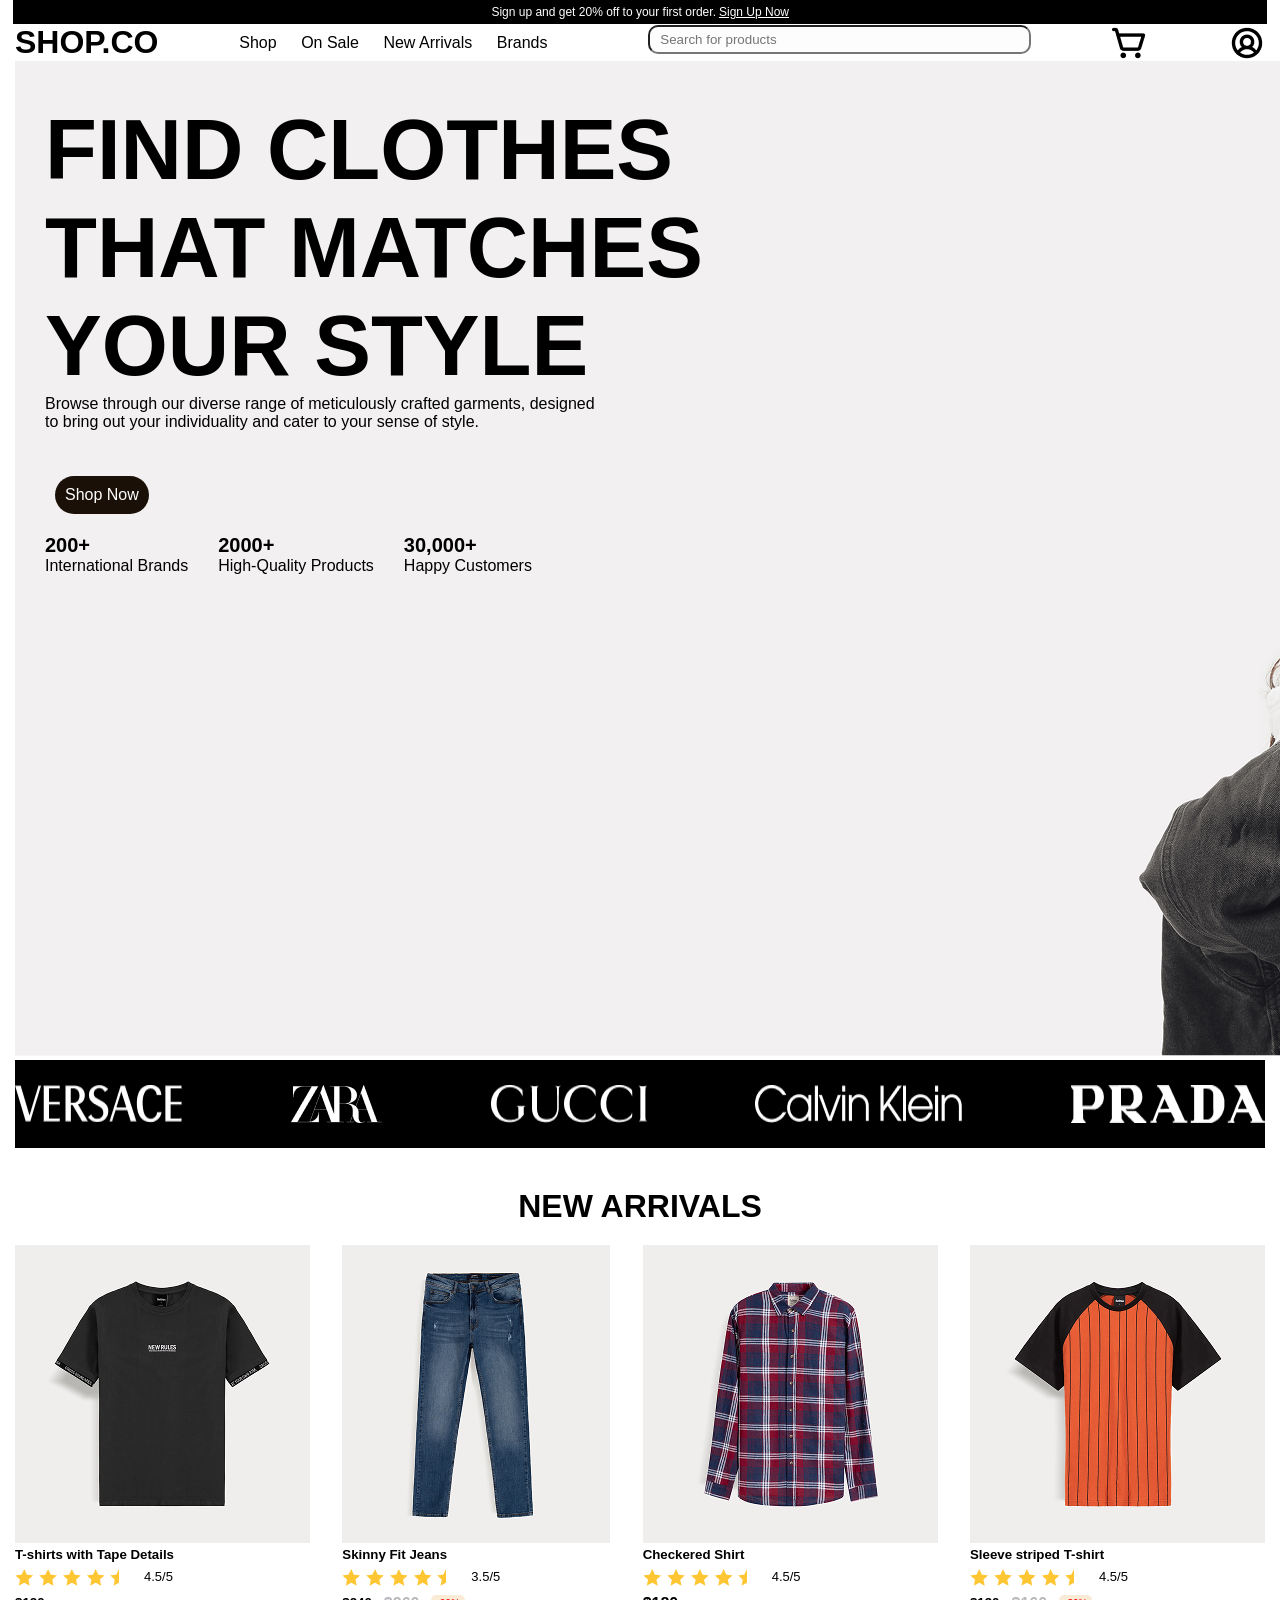
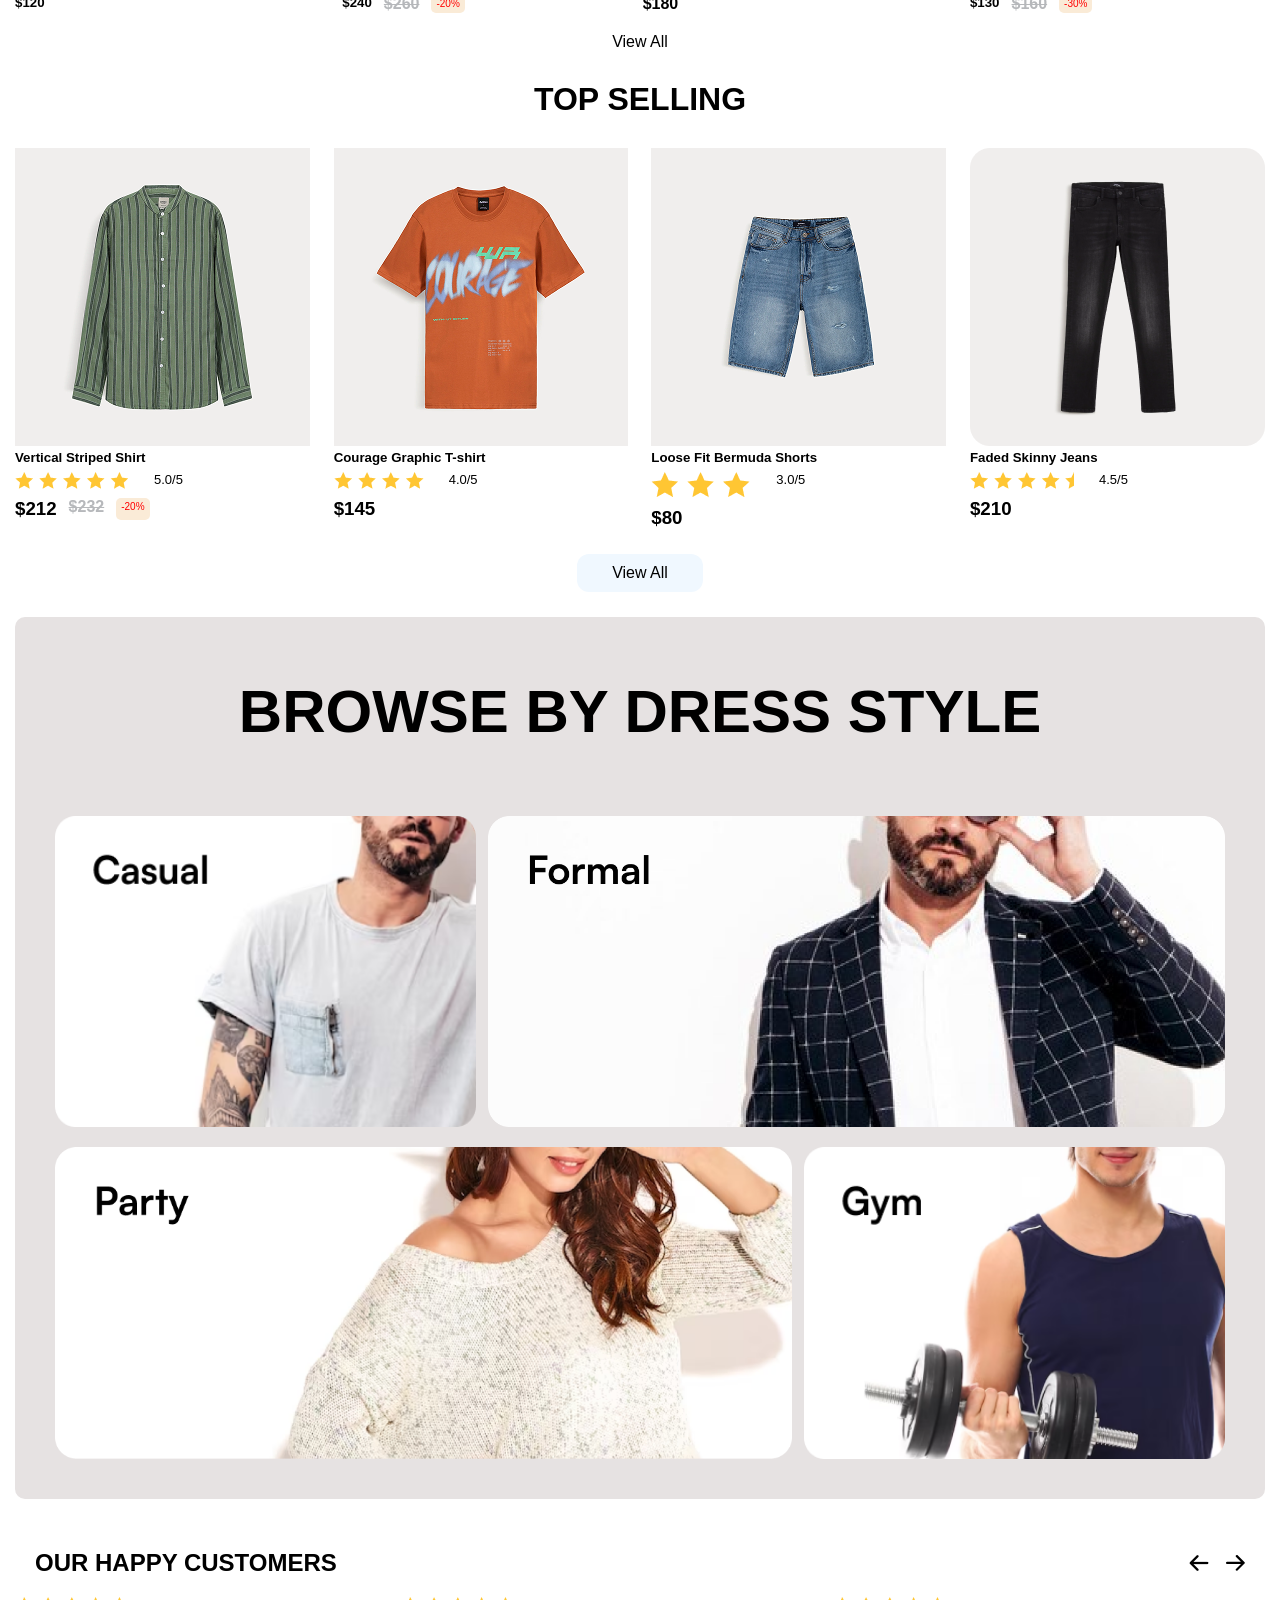
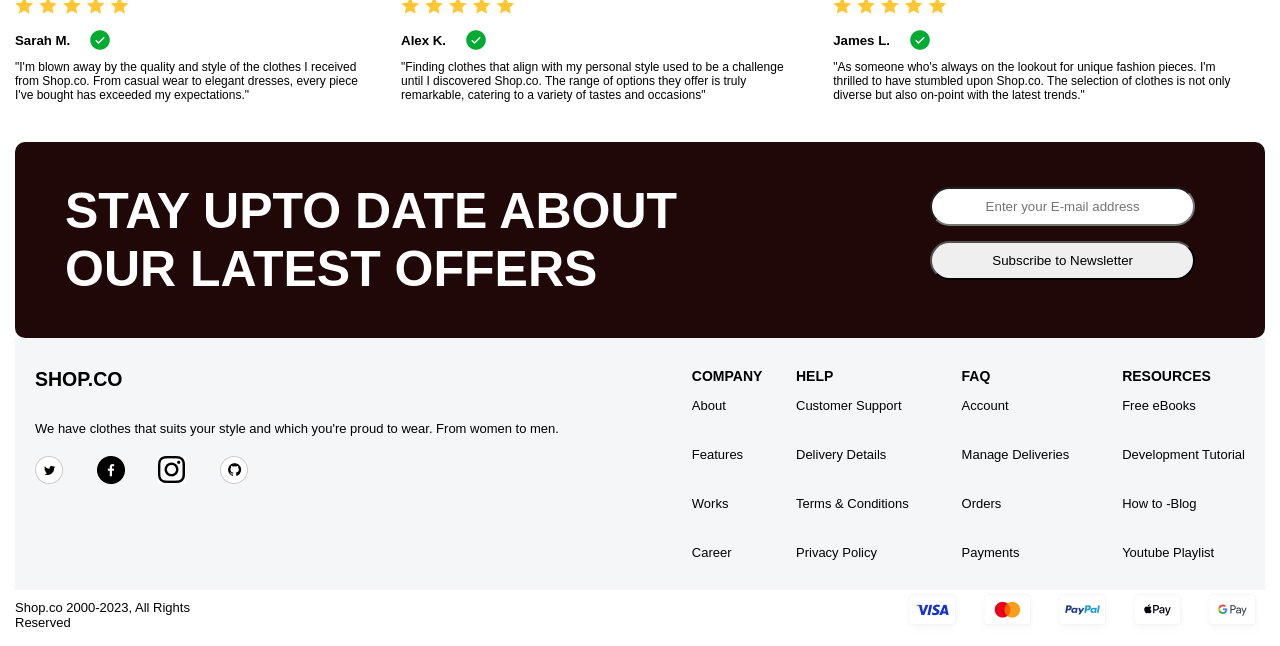
==== index.html @ 269895bd "initial commit" ====
<!doctype html>
<html>
  <head>
    <title>Shop.Co Website Landing Page</title>
    <link rel="stylesheet" href="./index.css" type="text/css" />
    <body>
      <main>
        <div class="announcement-bar">
          <p>Sign up and get 20% off to your first order.</p>
          <a href="#">Sign Up Now</a>
        </div>
        <header>
          <h1>SHOP.CO</h1>
          <nav>
            <a href="#">Shop</a>
            <a href="#">On Sale</a>
            <a href="#">New Arrivals</a>
            <a href="#">Brands</a>
          </nav>
          <div class="search">
            <input
              type="text"
              id="username"
              placeholder="Search for products"
            />
          </div>
          <img src="./Frame (2).png" alt="img" />
          <img src="./Frame (3).png" alt="img" />
        </header>
        <section class="hero-sectigiton">
          <div class="hero-textsub">
            <h1 class="style">
              FIND CLOTHES<br />THAT MATCHES<br />YOUR STYLE
            </h1>
            <p>
              Browse through our diverse range of meticulously crafted garments,
              designed<br />to bring out your individuality and cater to your
              sense of style.
            </p>
            <div class="shop-button">
              <div class="shop">Shop Now</div>
            </div>
            <div class="group-number">
              <div class="number">
                <h3>200+</h3>
                <p>International Brands</p>
              </div>
              <div class="number">
                <h3>2000+</h3>
                <p>High-Quality Products</p>
              </div>
              <div class="number">
                <h3>30,000+</h3>
                <p>Happy Customers</p>
              </div>
            </div>
          </div>
          <img src="./Rectangle 2.png" alt="image" />
        </section>
        <div class="brand-logo">
          <img src="./Vector (12).png" alt="image" />
          <img src="./Vector (13).png" alt="image" />
          <img src="./Vector (14).png" alt="image" />
          <img src="./Vector (15).png" alt="image" />
          <img src="./Group (1).png" alt="image" />
        </div>
        <h1 class="arrival">NEW ARRIVALS</h1>
        <section class="group-brand-cloth">
          <div class="brand-cloth">
            <img src="./image 7.png" alt="image" />
            <h5>T-shirts with Tape Details</h5>
            <div class="wrapper">
              <img src="./Frame 10 (1).png" alt="stars" />
              <p>4.5/5</p>
            </div>
            <h5>$120</h5>
          </div>
          <div class="first-brand-cloth">
            <img src="./image 8.png" alt="image" />
            <h5>Skinny Fit Jeans</h5>
            <div class="wrapper">
              <img src="./Frame 10 (1).png" alt="stars" />
              <p>3.5/5</p>
            </div>
            <div class="wrap-number">
              <h5>$240</h5>
              <h4>$260</h4>
              <p>-20%</p>
            </div>
          </div>
          <div class="second-brand-cloth">
            <img src="./image 9.png" alt="image" />
            <h5>Checkered Shirt</h5>
            <div class="wrapper">
              <img src="./Frame 10 (1).png" alt="stars" />
              <p>4.5/5</p>
            </div>
            <h4>$180</h4>
          </div>
          <div class="third-brand-cloth">
            <img src="./image 10.png" alt="image" />
            <h5>Sleeve striped T-shirt</h5>
            <div class="wrapper">
              <img src="./Frame 10 (1).png" alt="stars" />
              <p>4.5/5</p>
            </div>
            <div class="wrap-number">
              <h5>$130</h5>
              <h4>$160</h4>
              <p>-30%</p>
            </div>
          </div>
        </section>
        <p class="views">View All</p>
        <h1 class="selling">TOP SELLING</h1>
        <section class="group-top-selling">
          <div class="first-top">
            <img src="./image 7 (1).png" alt="image" />
            <h5>Vertical Striped Shirt</h5>
            <div class="wrapper">
              <img src="./Frame 10 (3).png" alt="image" />
              <p>5.0/5</p>
            </div>
            <div class="wrap-number">
              <h3>$212</h3>
              <h4>$232</h4>
              <p>-20%</p>
            </div>
          </div>
          <div class="second-top">
            <img src="./image 8 (1).png" alt="image" />
            <h5>Courage Graphic T-shirt</h5>
            <div class="wrapper">
              <img src="./Frame 10 (2).png" alt="image" />
              <p>4.0/5</p>
            </div>
            <h3>$145</h3>
          </div>
          <div class="first-top">
            <img src="./image 9 (1).png" alt="image" />
            <h5>Loose Fit Bermuda Shorts</h5>
            <div class="wrapper">
              <img src="./Frame 10.png" alt="image" />
              <p>3.0/5</p>
            </div>
            <h3>$80</h3>
          </div>
          <div class="first-top">
            <img
              src="./Frame 38.png"
              alt="image"
              width="100%"
              height="
           auto"
            />
            <h5>Faded Skinny Jeans</h5>
            <div class="wrapper">
              <img src="./Frame 10 (1).png" alt="image" />
              <p>4.5/5</p>
            </div>
            <h3>$210</h3>
          </div>
        </section>
        <div class="view-button">
          <p class="view">View All</p>
        </div>
        <section class="style-design">
          <h1>BROWSE BY DRESS STYLE</h1>
          <div class="first-style">
            <img
              src="./Frame 61.png"
              alt="design image"
              width="36%"
              height="auto"
            />
            <img
              src="./Frame 62.png"
              alt="design image"
              width="63%"
              height="auto"
            />
          </div>
          <div class="second-style">
            <img
              src="./Frame 64.png"
              alt="design image"
              width="63%"
              height="auto"
            />
            <img
              src="./Frame 63.png"
              alt="design image"
              width="36%"
              height="auto"
            />
          </div>
        </section>
        <section class="customer-wordings">
          <h1>OUR HAPPY CUSTOMERS</h1>
          <div class="arrow">
            <img src="./arrow-down-bold 2.png" alt="left arrow" />
            <img src="./Vector (10).png" alt="right arrow" />
          </div>
        </section>
        <section class="quotes">
          <div class="sarah-quote">
            <img src="./Frame 10 (3).png" alt="stars" />
            <div class="sarah-group">
              <h5>Sarah M.</h5>
              <img src="./Frame (4).png" alt="mark" />
            </div>
            <p>
              "I'm blown away by the quality and style of the clothes I received
              from Shop.co. From casual wear to elegant dresses, every piece
              I've bought has exceeded my expectations."
            </p>
          </div>
          <div class="sarah-quote">
            <img src="./Frame 10 (3).png" alt="stars" />
            <div class="sarah-group">
              <h5>Alex K.</h5>
              <img src="./Frame (4).png" alt="mark" />
            </div>
            <p>
              "Finding clothes that align with my personal style used to be a
              challenge until I discovered Shop.co. The range of options they
              offer is truly remarkable, catering to a variety of tastes and
              occasions"
            </p>
          </div>
          <div class="sarah-quote">
            <img src="./Frame 10 (3).png" alt="stars" />
            <div class="sarah-group">
              <h5>James L.</h5>
              <img src="./Frame (4).png" alt="mark" />
            </div>
            <p>
              "As someone who's always on the lookout for unique fashion pieces.
              I'm thrilled to have stumbled upon Shop.co. The selection of
              clothes is not only diverse but also on-point with the latest
              trends."
            </p>
          </div>
        </section>
        <section class="offer">
          <h1>STAY UPTO DATE ABOUT<br />OUR LATEST OFFERS</h1>
          <div class="offer-wrapper">
            <input type="text" placeholder="Enter your E-mail address" />
            <button class="subscribe">Subscribe to Newsletter</button>
          </div>
        </section>
        <section class="footer">
          <div class="footer-wrap">
            <h1>SHOP.CO</h1>
            <p>
              We have clothes that suits your style and which you're proud to
              wear. From women to men.
            </p>
            <div class="logo">
              <img src="./1.png" alt="X-logo" />
              <img src="./2.png" alt="facebook-logo" />
              <img src="./Vector (1).jpg" alt="logo-instagram" />
              <img src="./4.png" alt="logo" />
            </div>
          </div>
          <div class="company">
            <h4>COMPANY</h4>
            <p>About</p>
            <p>Features</p>
            <p>Works</p>
            <p>Career</p>
          </div>
          <div class="company">
            <h4>HELP</h4>
            <p>Customer Support</p>
            <p>Delivery Details</p>
            <p>Terms & Conditions</p>
            <p>Privacy Policy</p>
          </div>
          <div class="company">
            <h4>FAQ</h4>
            <p>Account</p>
            <p>Manage Deliveries</p>
            <p>Orders</p>
            <p>Payments</p>
          </div>
          <div class="company">
            <h4>RESOURCES</h4>
            <p>Free eBooks</p>
            <p>Development Tutorial</p>
            <p>How to -Blog</p>
            <p>Youtube Playlist</p>
          </div>
        </section>
        <section class="footer-sub">
          <p class="license">Shop.co 2000-2023, All Rights Reserved</p>
          <img src="./Badge.png" alt="visa-logo" />
          <img src="./Badge (1).png" alt="masterCard-logo" />
          <img src="./Badge (2).png" alt="Paypal-logo" />
          <img src="./Badge (3).png" alt="apple-pay-logo" />
          <img src="./Badge (4).png" alt="google-logo" />
        </section>
      </main>

      <script src="indexScript.js"></script>
    </body>
  </head>
</html>
---- index.css ----
* {
  margin: 0;
  padding: 0;
  box-sizing: border-box;
  font-family: Arial, Helvetica, sans-serif;
}

body main {
  background-color: rgb(255, 255, 255);
  margin: 7px 15px;
  max-width: 1200px;
}

.announcement-bar {
  display: flex;
  background-color: black;
  color: white;
  text-align: center;
  justify-content: center;
  padding: 5px;
  position: fixed;
  width: 100%;
  top: 0;
  left: 5px;
  z-index: 1000;
  margin-left: 8px;
}

.announcement-bar a {
  color: white;
  font-size: 12px;
  padding-left: 3px;
}

.announcement-bar p {
  font-size: 12px;
}

header {
  display: flex;
  align-items: center;
  justify-content: space-between;
  margin-top: 20px;
}

nav a {
  text-decoration: none;
  color: black;
  padding-right: 20px;
}

.search input {
  border-radius: 10px;
  padding-top: 5px;
  padding-bottom: 5px;
  margin-bottom: 7px;
  background-color: rgb(253, 253, 253);
  padding-right: 200px;
  padding-left: 10px;
}

.header img {
  gap: 20px;
}

.style {
  font-size: 85px;
  padding-top: 40px;
  padding-left: 30px;
}

.shop-button {
  border: none;
  border-radius: 5px;
}

.group {
  display: flex;
  flex-direction: column;
}

.hero-section img {
  display: block;
  height: auto;
  width: 100%;
}

.hero-textsub {
  position: absolute;
  padding-right: 15px;
}

.hero-textsub p {
  padding-left: 30px;
  padding-bottom: 25px;
}

.hero-section {
  position: relative;
}

.shop-button {
  display: flex;
  padding-left: 20px;
  padding-right: 20px;
}
.shop {
  border: 0px;
  border-radius: 20px;
  background-color: rgb(26, 16, 8);
  color: white;
  padding: 10px 10px;
  margin: 20px;
}

.group-number {
  display: flex;
}

.group-number h3 {
  justify-content: space-between;
  padding-left: 30px;
  font-size: 20px;
}

.brand-logo {
  display: flex;
  background-color: black;
  color: white;
  justify-content: space-between;
  margin-bottom: 40px;
  padding-bottom: 25px;
  padding-top: 25px;
}

.arrival {
  text-align: center;
  padding-bottom: 20px;
}

.group-top-selling {
  display: flex;
  justify-content: space-between;
}

.group-brand-cloth {
  display: flex;
  justify-content: space-between;
}

.wrapper {
  display: flex;
  padding-bottom: 7px;
  padding-top: 7px;
}

.wrapper img {
  padding-right: 25px;
}

.wrapper p {
  font-size: 13px;
}

.wrap-number {
  display: flex;
  text-align: center;
}

.wrap-number p {
  background-color: antiquewhite;
  color: red;
  border: none;
  border-radius: 5px;
  font-size: 10px;
  padding-top: 3px;
  padding-left: 5px;
  padding-right: 5px;
}

.wrap-number h4 {
  text-decoration: line-through;
  padding-left: 12px;
  padding-right: 12px;
  color: rgb(182, 184, 187);
}

.views {
  text-align: center;
  padding-bottom: 30px;
  padding-top: 20px;
}
.selling {
  text-align: center;
  padding-bottom: 30px;
}

.view {
  text-align: center;
  border: auto;
  border-radius: 12px;
  background-color: aliceblue;
  padding-right: 35px;
  padding-left: 35px;
  padding-top: 10px;
  padding-bottom: 10px;
}

.view-button {
  display: flex;
  justify-content: center;
  margin-top: 25px;
  margin-bottom: 25px;
}

.style-design {
  background-color: rgb(230, 226, 226);
  border: auto;
  border-radius: 10px;
  margin-bottom: 30px;
}

.style-design h1 {
  text-align: center;
  font-size: 60px;
  padding-top: 60px;
  padding-bottom: 70px;
}

.first-style {
  display: flex;
  justify-content: space-between;
  padding-left: 40px;
  padding-right: 40px;
}

.second-style {
  display: flex;
  justify-content: space-between;
  padding-left: 40px;
  padding-right: 40px;
  margin-top: 20px;
  padding-bottom: 40px;
}

.customer-wording h1 {
  font-size: 30px;
}

.arrow {
  display: flex;
}

.customer-wordings {
  display: flex;
  justify-content: space-between;
  align-items: center;
  width: 100%;
  padding: 20px;
}

.customer-wordings .arrow {
  display: flex;
  gap: 15px;
  align-items: center;
}

.customer-wordings .arrow img {
  cursor: pointer;
}

.sarah-group {
  display: flex;
  align-items: center;
  padding-bottom: 8px;
  padding-top: 8px;
}

.sarah-group h5 {
  padding-right: 18px;
}

.quotes {
  display: flex;
  justify-content: space-between;
}

.sarah-quote {
  border: none;
  border-radius: 5px;
  border-color: rgb(92, 128, 165);
}

.sarah-quote p {
  font-size: 12px;
  padding-right: 30px;
  margin-bottom: 20px;
}

.offer h1 {
  font-size: 50px;
  color: white;
  padding-left: 50px;
  padding-top: 40px;
  padding-bottom: 40px;
}

.offer {
  margin-top: 20px;
  border: none;
  border-radius: 10px;
  background-color: rgb(32, 8, 8);
  display: flex;
  justify-content: space-between;
}

.offer-wrapper {
  display: flex;
  flex-direction: column;
  margin-top: 45px;
  margin-right: 70px;
}

.offer-wrapper button {
  margin-top: 15px;
  border-radius: 20px;
  height: 30px;
  padding-left: 60px;
  padding-right: 60px;
  padding-top: 10px;
  padding-bottom: 25px;
}

.offer-wrapper input {
  text-align: center;
  border-radius: 20px;
  padding-top: 10px;
  padding-bottom: 10px;
}

.footer {
  display: flex;
  justify-content: space-between;
  font-size: 13px;
  padding-top: 30px;
  background-color: rgb(244, 246, 247);
}

.company p {
  padding-top: 4px;
  margin-bottom: 30px;
  margin-right: 20px;
}

.company h4 {
  padding-bottom: 10px;
  font-size: 14px;
}

.footer-wrap h1 {
  padding-bottom: 30px;
}

.footer-wrap {
  margin-left: 20px;
}

.footer-wrap img {
  padding-right: 30px;
  align-items: center;
  padding-top: 20px;
}

.footer-wrap p {
  padding-right: 100px;
}

.license {
  font-size: 13px;
}

.footer-sub img {
  align-items: center;
  padding-left: 10px;
}

.footer-sub p {
  padding-right: 680px;
}

.footer-sub {
  display: flex;
  align-items: center;
}

/* Desktop */

@media (min-width: 1025px) {
  main {
    margin: 0 auto;
  }

  body main {
    background-color: rgb(255, 255, 255);
    max-width: 1600px;
  }

  .announcement-bar {
    display: flex;
    background-color: black;
    color: white;
    text-align: center;
    justify-content: center;
    padding: 5px;
    width: 98%;
    position: fixed;
    top: 0;
    left: 5px;
    z-index: 1000;
  }

  .announcement-bar a {
    color: white;
    font-size: 12px;
    padding-left: 3px;
  }

  .announcement-bar p {
    font-size: 12px;
  }

  header {
    display: flex;
    align-items: center;
    justify-content: space-between;
    padding-top: 4px;
  }

  nav a {
    text-decoration: none;
    color: black;
    padding-right: 20px;
  }

  .search input {
    border-radius: 10px;
    padding-top: 5px;
    padding-bottom: 5px;
    margin-bottom: 7px;
    background-color: rgb(253, 253, 253);
    padding-right: 200px;
    padding-left: 10px;
  }

  .header img {
    gap: 20px;
  }

  .style {
    font-size: 85px;
    padding-top: 40px;
    padding-left: 30px;
  }

  .shop-button {
    border: none;
    border-radius: 5px;
  }

  .group {
    display: flex;
    flex-direction: column;
  }

  .hero-section img {
    display: block;
    height: auto;
    width: 100%;
  }

  .hero-textsub {
    position: absolute;
    padding-right: 15px;
  }

  .hero-textsub p {
    padding-left: 30px;
    padding-bottom: 25px;
  }

  .hero-section {
    position: relative;
  }

  .shop-button {
    display: flex;
    padding-left: 20px;
    padding-right: 20px;
  }

  .shop {
    border: 0px;
    border-radius: 20px;
    background-color: rgb(26, 16, 8);
    color: white;
    padding: 10px 10px;
    margin: 20px;
  }

  .group-number {
    display: flex;
  }

  .group-number h3 {
    justify-content: space-between;
    padding-left: 30px;
    font-size: 20px;
  }

  .brand-logo {
    display: flex;
    background-color: black;
    color: white;
    justify-content: space-between;
    margin-bottom: 40px;
    padding-bottom: 25px;
    padding-top: 25px;
  }

  .arrival {
    text-align: center;
    padding-bottom: 20px;
  }

  .group-top-selling {
    display: flex;
    justify-content: space-between;
  }

  .group-brand-cloth {
    display: flex;
    justify-content: space-between;
  }

  .wrapper {
    display: flex;
    padding-bottom: 7px;
    padding-top: 7px;
  }

  .wrapper img {
    padding-right: 25px;
  }

  .wrapper p {
    font-size: 13px;
  }

  .wrap-number {
    display: flex;
    text-align: center;
  }

  .wrap-number p {
    background-color: antiquewhite;
    color: red;
    border: none;
    border-radius: 5px;
    font-size: 10px;
    padding-top: 3px;
    padding-left: 5px;
    padding-right: 5px;
  }

  .wrap-number h4 {
    text-decoration: line-through;
    padding-left: 12px;
    padding-right: 12px;
    color: rgb(182, 184, 187);
  }

  .views {
    text-align: center;
    padding-bottom: 30px;
    padding-top: 20px;
  }

  .selling {
    text-align: center;
    padding-bottom: 30px;
  }

  .view {
    text-align: center;
    border: auto;
    border-radius: 12px;
    background-color: aliceblue;
    padding-right: 35px;
    padding-left: 35px;
    padding-top: 10px;
    padding-bottom: 10px;
  }

  .view-button {
    display: flex;
    justify-content: center;
    margin-top: 25px;
    margin-bottom: 25px;
  }

  .style-design {
    background-color: rgb(230, 226, 226);
    border: auto;
    border-radius: 10px;
    margin-bottom: 30px;
  }

  .style-design h1 {
    text-align: center;
    font-size: 60px;
    padding-top: 60px;
    padding-bottom: 70px;
  }

  .first-style {
    display: flex;
    justify-content: space-between;
    padding-left: 40px;
    padding-right: 40px;
  }

  .second-style {
    display: flex;
    justify-content: space-between;
    padding-left: 40px;
    padding-right: 40px;
    margin-top: 20px;
    padding-bottom: 40px;
  }

  .customer-wording h1 {
    font-size: 30px;
  }

  .arrow {
    display: flex;
  }

  .customer-wordings {
    display: flex;
    justify-content: space-between;
    align-items: center;
    width: 100%;
    padding: 20px;
  }

  .customer-wordings .arrow {
    display: flex;
    gap: 15px;
    align-items: center;
  }

  .customer-wordings .arrow img {
    cursor: pointer;
  }

  .sarah-group {
    display: flex;
    align-items: center;
    padding-bottom: 8px;
    padding-top: 8px;
  }

  .sarah-group h5 {
    padding-right: 18px;
  }

  .quotes {
    display: flex;
    justify-content: space-between;
  }

  .sarah-quote {
    border: none;
    border-radius: 5px;
    border-color: rgb(92, 128, 165);
  }

  .sarah-quote p {
    font-size: 12px;
    padding-right: 30px;
    margin-bottom: 20px;
  }

  .offer h1 {
    font-size: 50px;
    color: white;
    padding-left: 50px;
    padding-top: 40px;
    padding-bottom: 40px;
  }

  .offer {
    margin-top: 20px;
    border: none;
    border-radius: 10px;
    background-color: rgb(32, 8, 8);
    display: flex;
    justify-content: space-between;
  }

  .offer-wrapper {
    display: flex;
    flex-direction: column;
    margin-top: 45px;
    margin-right: 70px;
  }

  .offer-wrapper button {
    margin-top: 15px;
    border-radius: 20px;
    height: 30px;
    padding-left: 60px;
    padding-right: 60px;
    padding-top: 10px;
    padding-bottom: 25px;
  }

  .offer-wrapper input {
    text-align: center;
    border-radius: 20px;
    padding-top: 10px;
    padding-bottom: 10px;
  }

  .footer {
    display: flex;
    justify-content: space-between;
    font-size: 13px;
    padding-top: 30px;
    background-color: rgb(244, 246, 247);
  }

  .company p {
    padding-top: 4px;
    margin-bottom: 30px;
    margin-right: 20px;
  }

  .company h4 {
    padding-bottom: 10px;
    font-size: 14px;
  }

  .footer-wrap h1 {
    padding-bottom: 30px;
  }

  .footer-wrap {
    margin-left: 20px;
  }

  .footer-wrap img {
    padding-right: 30px;
    align-items: center;
    padding-top: 20px;
  }

  .footer-wrap p {
    padding-right: 100px;
  }

  .license {
    font-size: 13px;
  }

  .footer-sub img {
    align-items: center;
    padding-left: 10px;
  }

  .footer-sub p {
    padding-right: 680px;
  }

  .footer-sub {
    display: flex;
    align-items: center;
  }
}

/* Tablet */
@media (min-width: 601px) and (max-width: 1024px) {
  * {
    margin: 0;
    padding: 0;
    box-sizing: border-box;
    font-family: Arial, Helvetica, sans-serif;
  }
  main {
    max-width: 1200px;
  }

  body main {
    background-color: rgb(255, 255, 255);
  }

  .announcement-bar {
    display: flex;
    background-color: black;
    color: white;
    text-align: center;
    justify-content: center;
    padding: 6px;
    width: 98%;
    position: fixed;
    top: 0;
    left: 2px;
    z-index: 1000;
  }

  .announcement-bar a {
    color: white;
    font-size: 7px;
    padding-left: 2px;
  }

  .announcement-bar p {
    font-size: 7px;
  }

  header {
    display: flex;
    align-items: center;
    justify-content: space-between;
  }

  nav a {
    text-decoration: none;
    color: black;
    padding-right: 5px;
    font-size: 10px;
  }

  .search input {
    border-radius: 5px;
    padding-top: 3px;
    padding-bottom: 3px;
    margin-bottom: 4px;
    background-color: rgb(253, 253, 253);
    padding-right: 100px;
    padding-left: 5px;
    font-size: 10px;
  }

  .header img {
    gap: 8px;
  }

  .style {
    font-size: 55px;
    padding-top: 20px;
    padding-left: 15px;
  }

  .shop-button {
    border: none;
    border-radius: 2px;
  }

  .group {
    display: flex;
    flex-direction: column;
  }

  .hero-section img {
    display: block;
    height: auto;
    width: 100%;
  }

  .hero-textsub {
    position: absolute;
    padding-right: 8px;
  }

  .hero-textsub p {
    padding-left: 15px;
    padding-bottom: 15px;
    font-size: 12px;
  }

  .hero-section {
    position: relative;
  }

  .shop-button {
    display: flex;
    padding-left: 10px;
    padding-right: 10px;
    font-size: 10px;
  }

  .shop {
    border: 0px;
    border-radius: 10px;
    background-color: rgb(26, 16, 8);
    color: white;
    padding: 5px 5px;
    margin: 10px;
  }

  .group-number {
    display: flex;
    font-size: 12px;
  }

  .group-number h3 {
    justify-content: space-between;
    padding-left: 15px;
    font-size: 10px;
  }

  .brand-logo {
    display: flex;
    flex-direction: row;
    background-color: black;
    color: white;
    justify-content: space-between;
    gap: 18px;
    margin-right: 10px;
  }

  .brand-logo img {
    width: 50%;
    height: auto;
  }

  .arrival {
    text-align: center;
    padding-bottom: 10px;
  }

  .group-top-selling {
    display: grid;
    grid-template-columns: repeat(2, 2fr);
    justify-content: space-between;
    margin-right: 50px;
    margin-left: 85px;
  }

  .group-brand-cloth {
    display: grid;
    grid-template-columns: repeat(2, 2fr);
    justify-content: space-between;
    margin-right: 50px;
    margin-left: 85px;
  }

  .wrapper {
    display: flex;
    padding-bottom: 4px;
    padding-top: 4px;
  }

  .wrapper img {
    padding-right: 15px;
  }

  .wrapper p {
    font-size: 7px;
  }

  .wrap-number {
    display: flex;
    text-align: center;
  }

  .wrap-number p {
    background-color: antiquewhite;
    color: red;
    border: none;
    border-radius: 3px;
    font-size: 5px;
    padding-top: 3px;
    padding-left: 3px;
    padding-right: 3px;
    padding-bottom: 2px;
  }

  .wrap-number h4 {
    text-decoration: line-through;
    padding-left: 6px;
    padding-right: 6px;
    color: rgb(182, 184, 187);
  }

  .views {
    text-align: center;
    padding-bottom: 30px;
    padding-top: 20px;
  }

  .selling {
    text-align: center;
    padding-bottom: 10px;
  }

  .view {
    text-align: center;
    border: auto;
    border-radius: 6px;
    background-color: aliceblue;
    padding-right: 18px;
    padding-left: 18px;
    padding-top: 6px;
    padding-bottom: 6px;
  }

  .view-button {
    display: flex;
    justify-content: center;
    margin-top: 13px;
    margin-bottom: 13px;
  }

  .style-design {
    background-color: rgb(230, 226, 226);
    border: auto;
    border-radius: 6px;
    margin-bottom: 20px;
  }

  .style-design h1 {
    text-align: center;
    font-size: 40px;
    padding-top: 40px;
    padding-bottom: 48px;
  }

  .first-style {
    display: flex;
    justify-content: space-between;
    padding-left: 25px;
    padding-right: 25px;
  }

  .second-style {
    display: flex;
    justify-content: space-between;
    padding-left: 25px;
    padding-right: 25px;
    margin-top: 14px;
    padding-bottom: 25px;
  }

  .customer-wordings h1 {
    font-size: 20px;
    margin-right: 250px;
  }

  .arrow {
    display: flex;
  }

  .customer-wordings {
    display: flex;
    justify-content: space-between;
    align-items: center;
    width: 65%;
    padding: 14px;
  }

  .customer-wordings .arrow {
    display: flex;
    gap: 10px;
    align-items: center;
  }

  .customer-wordings .arrow img {
    cursor: pointer;
  }

  .sarah-group {
    display: flex;
    align-items: center;
    padding-bottom: 6px;
    padding-top: 6px;
  }

  .sarah-group h5 {
    padding-right: 12px;
  }

  .quotes {
    display: flex;
    justify-content: space-between;
  }

  .sarah-quote {
    border: none;
    border-radius: 3px;
    border-color: rgb(92, 128, 165);
  }

  .sarah-quote p {
    font-size: 8px;
    padding-right: 20px;
    margin-bottom: 14px;
  }

  .offer h1 {
    font-size: 35px;
    color: white;
    padding-left: 35px;
    padding-top: 30px;
    padding-bottom: 25px;
  }

  .offer {
    margin-top: 14px;
    border: none;
    border-radius: 4px;
    background-color: rgb(32, 8, 8);
    display: flex;
    justify-content: space-between;
  }

  .offer-wrapper {
    display: flex;
    flex-direction: column;
    margin-top: 30px;
    margin-right: 40px;
  }

  .offer-wrapper button {
    margin-top: 10px;
    border-radius: 14px;
    height: 20px;
    padding-left: 40px;
    padding-right: 40px;
    padding-top: 4px;
    padding-bottom: 16px;
    font-size: 11px;
  }

  .offer-wrapper input {
    text-align: center;
    border-radius: 14px;
    padding-top: 6px;
    padding-bottom: 6px;
    font-size: 11px;
  }

  .footer {
    display: flex;
    justify-content: space-between;
    font-size: 10px;
    padding-top: 20px;
    background-color: rgb(244, 246, 247);
  }

  .company p {
    padding-top: 3px;
    margin-bottom: 20px;
    margin-right: 9px;
  }

  .company h4 {
    padding-bottom: 7px;
    font-size: 9px;
    margin-right: 8px;
  }

  .footer-wrap h1 {
    padding-bottom: 20px;
  }

  .footer-wrap {
    margin-left: 14px;
  }

  .footer-wrap img {
    padding-right: 20px;
    align-items: center;
    padding-top: 14px;
  }

  .footer-wrap p {
    padding-right: 70px;
  }

  .license {
    font-size: 8.5px;
  }

  .footer-sub img {
    align-items: center;
    padding-left: 9px;
  }

  .footer-sub p {
    padding-right: 250px;
  }

  .footer-sub {
    display: flex;
    align-items: center;
  }
}

/* MOBILE */
@media (max-width: 600px) {
  * {
    margin: 0;
    padding: 0;
    box-sizing: border-box;
    font-family: Arial, Helvetica, sans-serif;
  }

  main {
    max-width: 600px;
  }

  body main {
    background-color: rgb(255, 255, 255);
    margin: 2px;
  }

  .announcement-bar {
    margin: 0px;
    display: flex;
    background-color: black;
    color: white;
    text-align: center;
    justify-content: center;
    width: 99%;
    position: fixed;
    top: 0;
    left: 2px;
    z-index: 1000;
  }

  .announcement-bar a {
    color: white;
    font-size: 5px;
    padding-left: 2px;
  }

  .announcement-bar p {
    font-size: 7px;
  }

  header {
    display: flex;
    flex-direction: column;
    align-items: center;
    justify-content: space-between;
  }

  nav a {
    text-decoration: none;
    color: black;
    padding-right: 5px;
    font-size: 10px;
    padding-bottom: 4px;
  }

  .search input {
    border-radius: 5px;
    padding-top: 3px;
    padding-bottom: 3px;
    margin-bottom: 4px;
    background-color: rgb(253, 253, 253);
    padding-right: 100px;
    padding-left: 5px;
    font-size: 10px;
  }

  .header img {
    gap: 8px;
  }

  .style {
    font-size: 40px;
    padding-top: 20px;
    padding-left: 15px;
  }

  .shop-button {
    border: none;
    border-radius: 2px;
  }

  .hero-textsub p {
    padding-left: 15px;
    padding-bottom: 15px;
    font-size: 12px;
  }

  .hero-section {
    display: flex;
    flex-direction: column;
  }

  .shop-button {
    display: flex;
    padding-left: 10px;
    padding-right: 10px;
    font-size: 10px;
    border: none;
    border-radius: 2px;
  }

  .shop {
    border: 0px;
    border-radius: 10px;
    background-color: rgb(26, 16, 8);
    color: white;
    padding: 5px 5px;
    margin: 10px;
  }

  .group-number {
    display: flex;
    font-size: 12px;
  }

  .group-number h3 {
    justify-content: space-between;
    padding-left: 15px;
    font-size: 10px;
  }

  .brand-logo {
    display: flex;
    flex-direction: row;
    background-color: black;
    color: white;
    justify-content: space-between;
    gap: 18px;
    margin-right: 10px;
  }

  .brand-logo img {
    width: 50%;
    height: auto;
  }

  .arrival {
    text-align: center;
    padding-bottom: 10px;
  }

  .group-top-selling {
    display: grid;
    grid-template-columns: repeat(2, 2fr);
    justify-content: space-between;
    margin-right: 50px;
    margin-left: 85px;
  }

  .group-brand-cloth {
    display: grid;
    grid-template-columns: repeat(2, 2fr);
    justify-content: space-between;
    margin-right: 50px;
    margin-left: 85px;
  }

  .wrapper {
    display: flex;
    padding-bottom: 4px;
    padding-top: 4px;
  }

  .wrapper img {
    padding-right: 15px;
  }

  .wrapper p {
    font-size: 7px;
  }

  .wrap-number {
    display: flex;
    text-align: center;
  }

  .wrap-number p {
    background-color: antiquewhite;
    color: red;
    border: none;
    border-radius: 3px;
    font-size: 5px;
    padding-top: 3px;
    padding-left: 3px;
    padding-right: 3px;
    padding-bottom: 2px;
  }

  .wrap-number h4 {
    text-decoration: line-through;
    padding-left: 6px;
    padding-right: 6px;
    color: rgb(182, 184, 187);
  }

  .views {
    text-align: center;
    padding-bottom: 30px;
    padding-top: 20px;
  }

  .selling {
    text-align: center;
    padding-bottom: 10px;
  }

  .view {
    text-align: center;
    border: auto;
    border-radius: 6px;
    background-color: aliceblue;
    padding-right: 18px;
    padding-left: 18px;
    padding-top: 6px;
    padding-bottom: 6px;
  }

  .view-button {
    display: flex;
    justify-content: center;
    margin-top: 13px;
    margin-bottom: 13px;
  }

  .style-design {
    background-color: rgb(230, 226, 226);
    border: auto;
    border-radius: 6px;
    margin-bottom: 20px;
  }

  .style-design h1 {
    text-align: center;
    font-size: 40px;
    padding-top: 40px;
    padding-bottom: 48px;
  }

  .first-style {
    display: flex;
    justify-content: space-between;
    padding-left: 25px;
    padding-right: 25px;
  }

  .second-style {
    display: flex;
    justify-content: space-between;
    padding-left: 25px;
    padding-right: 25px;
    margin-top: 14px;
    padding-bottom: 25px;
  }

  .customer-wordings h1 {
    font-size: 20px;
    margin-right: 250px;
  }

  .arrow {
    display: flex;
  }

  .customer-wordings {
    display: flex;
    justify-content: space-between;
    align-items: center;
    width: 65%;
    padding: 14px;
  }

  .customer-wordings .arrow {
    display: flex;
    gap: 10px;
    align-items: center;
  }

  .customer-wordings .arrow img {
    cursor: pointer;
  }

  .sarah-group {
    display: flex;
    align-items: center;
    padding-bottom: 6px;
    padding-top: 6px;
  }

  .sarah-group h5 {
    padding-right: 12px;
  }

  .quotes {
    display: flex;
    justify-content: space-between;
  }

  .sarah-quote {
    border: none;
    border-radius: 3px;
    border-color: rgb(92, 128, 165);
  }

  .sarah-quote p {
    font-size: 8px;
    padding-right: 20px;
    margin-bottom: 14px;
  }

  .offer h1 {
    font-size: 35px;
    color: white;
    padding-left: 35px;
    padding-top: 30px;
    padding-bottom: 25px;
  }

  .offer {
    margin-top: 14px;
    border: none;
    border-radius: 4px;
    background-color: rgb(32, 8, 8);
    display: flex;
    justify-content: space-between;
  }

  .offer-wrapper {
    display: flex;
    flex-direction: column;
    margin-top: 30px;
    margin-right: 40px;
  }

  .offer-wrapper button {
    margin-top: 10px;
    border-radius: 14px;
    height: 20px;
    padding-left: 40px;
    padding-right: 40px;
    padding-top: 4px;
    padding-bottom: 16px;
    font-size: 11px;
  }

  .offer-wrapper input {
    text-align: center;
    border-radius: 14px;
    padding-top: 6px;
    padding-bottom: 6px;
    font-size: 11px;
  }

  .footer {
    display: flex;
    justify-content: space-between;
    font-size: 10px;
    padding-top: 20px;
    background-color: rgb(244, 246, 247);
  }

  .company p {
    padding-top: 3px;
    margin-bottom: 20px;
    margin-right: 9px;
  }

  .company h4 {
    padding-bottom: 7px;
    font-size: 9px;
    margin-right: 8px;
  }

  .footer-wrap h1 {
    padding-bottom: 20px;
  }

  .footer-wrap {
    margin-left: 14px;
  }

  .footer-wrap img {
    padding-right: 20px;
    align-items: center;
    padding-top: 14px;
  }

  .footer-wrap p {
    padding-right: 70px;
  }

  .license {
    font-size: 8.5px;
  }

  .footer-sub img {
    align-items: center;
    padding-left: 9px;
  }

  .footer-sub p {
    padding-right: 250px;
  }

  .footer-sub {
    display: flex;
    align-items: center;
  }
}
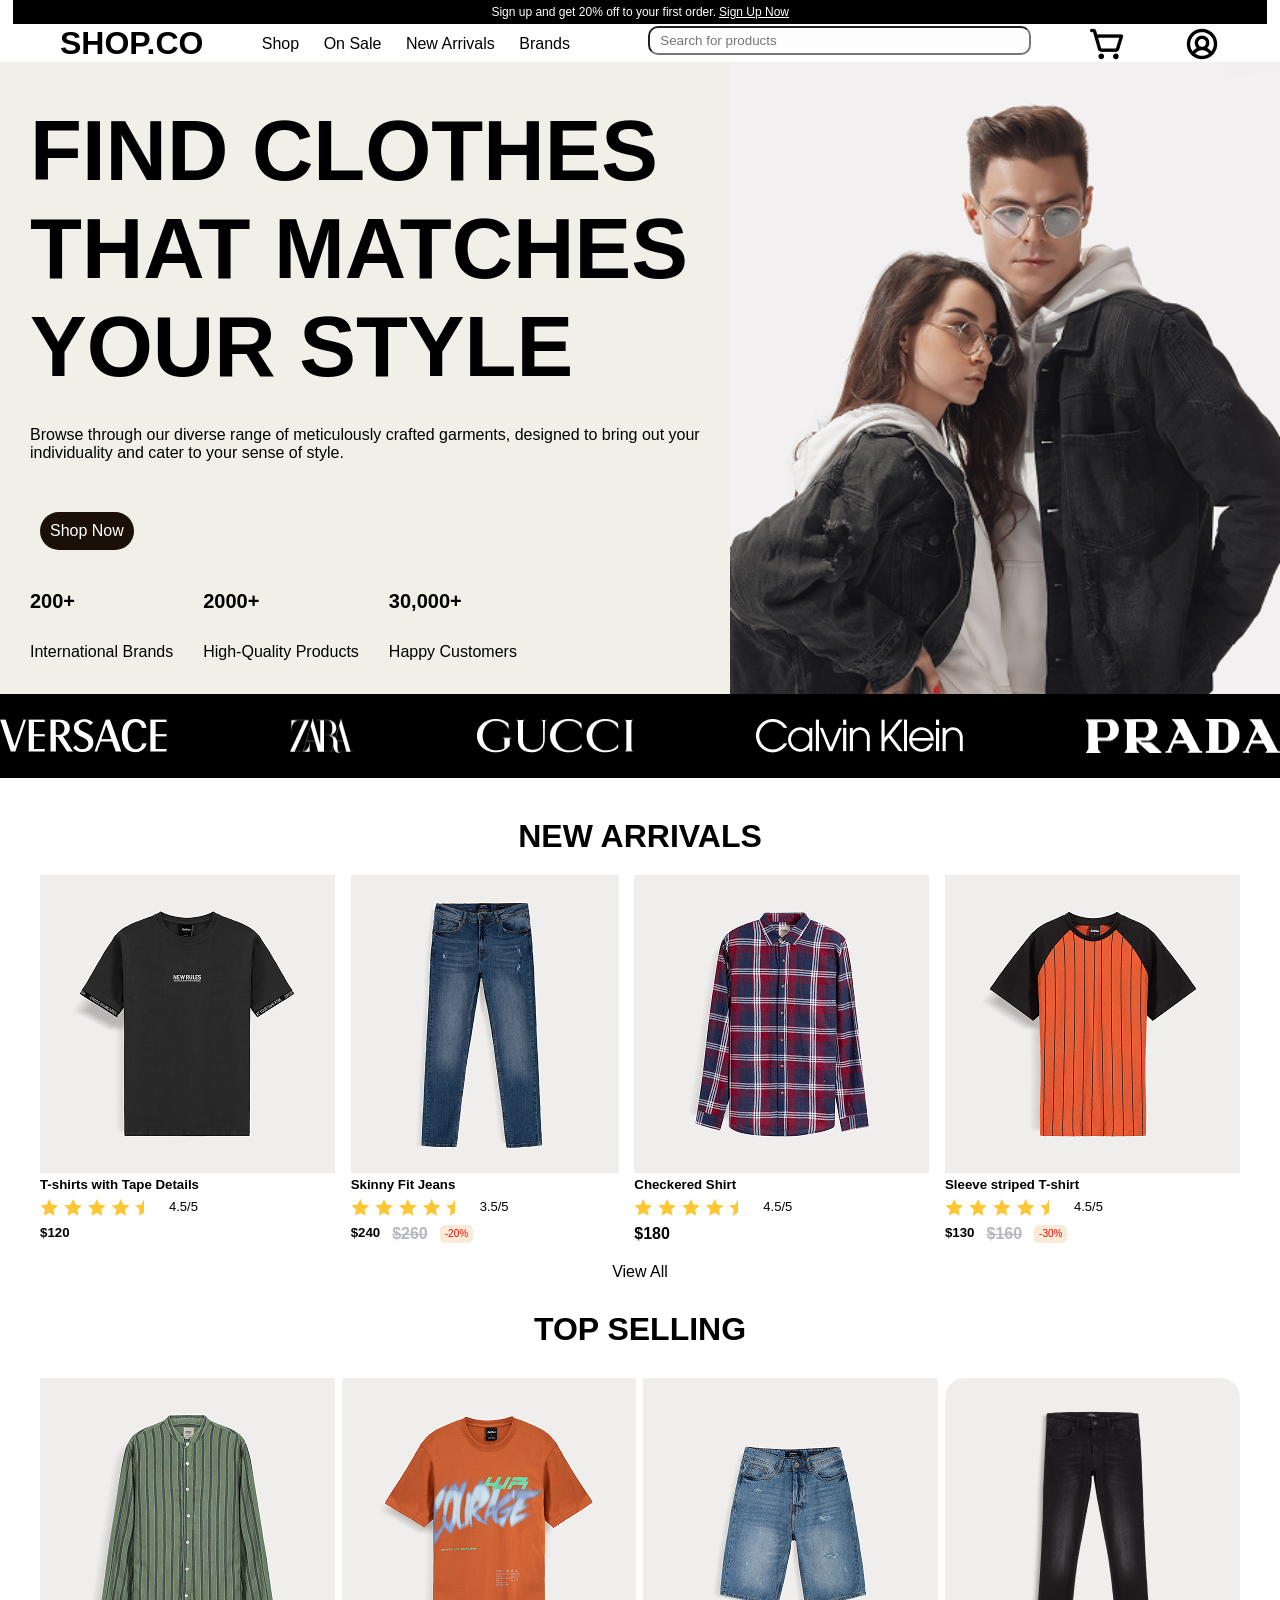
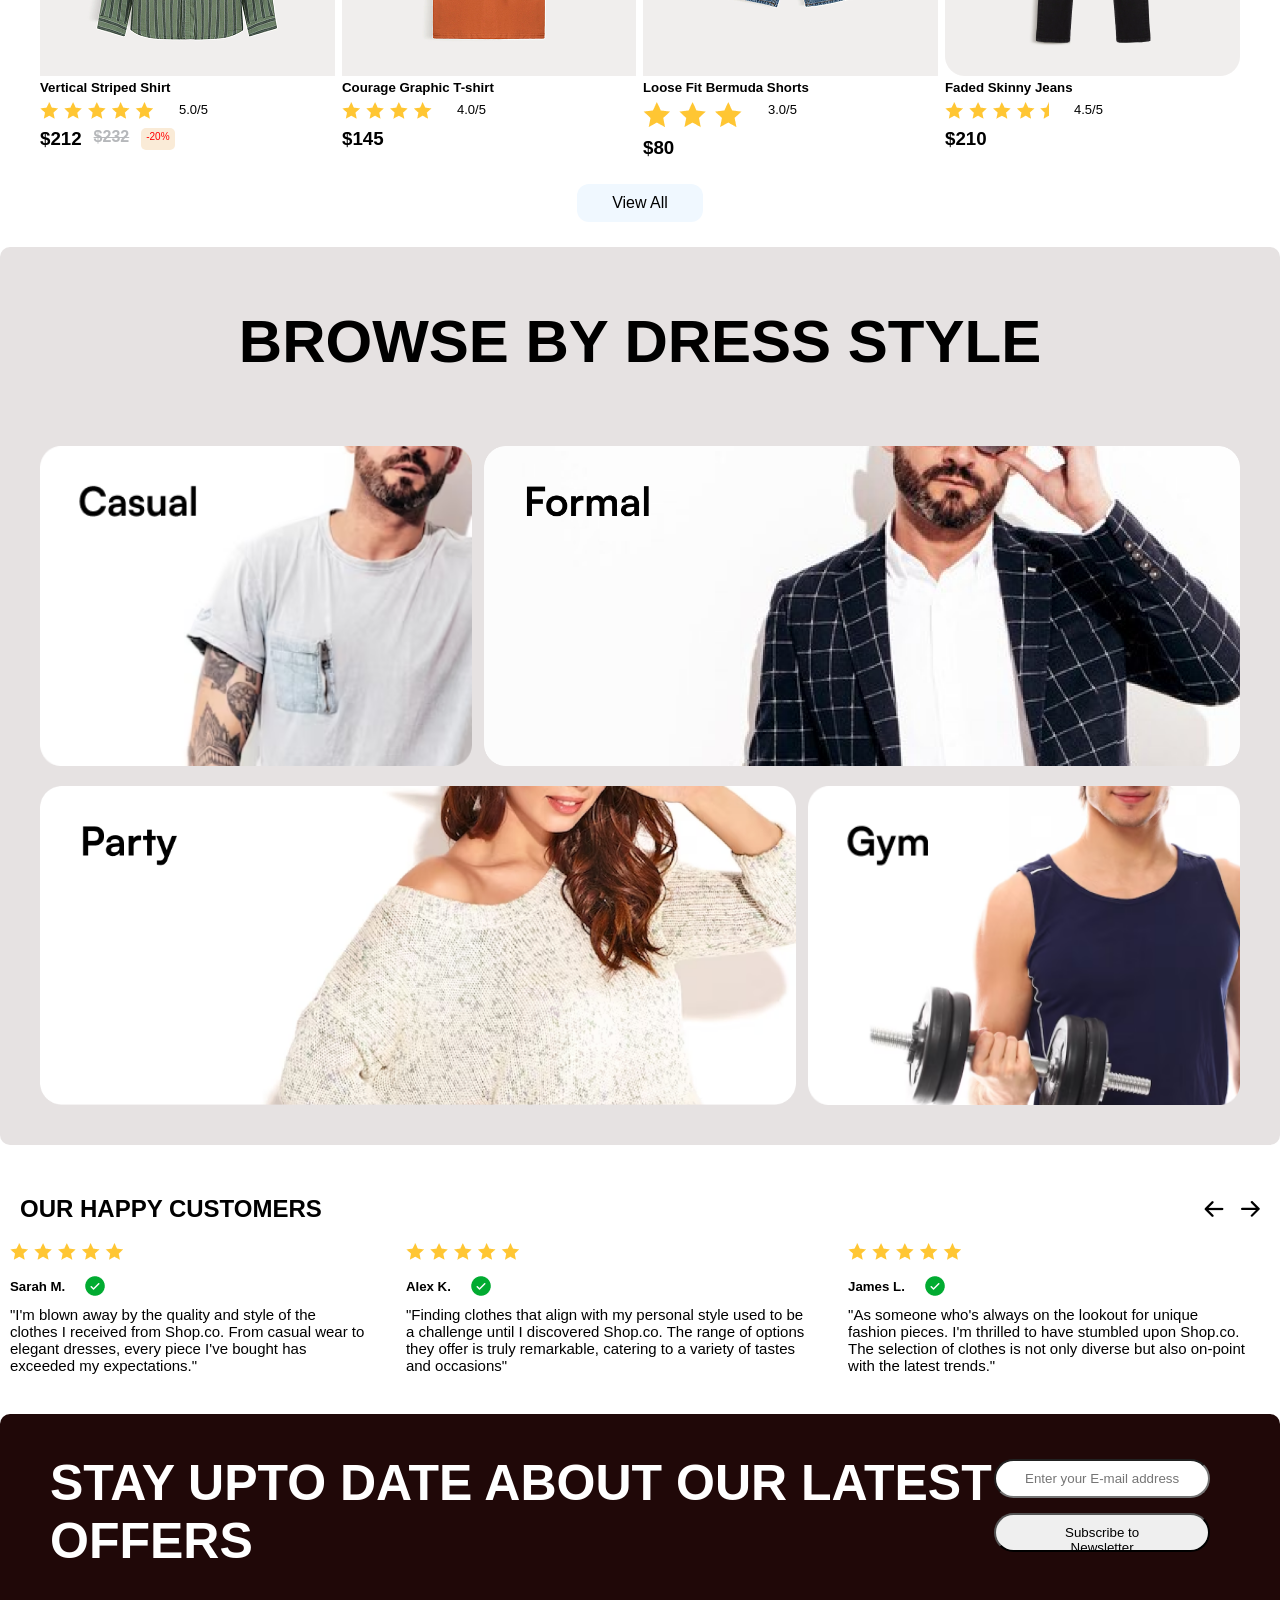
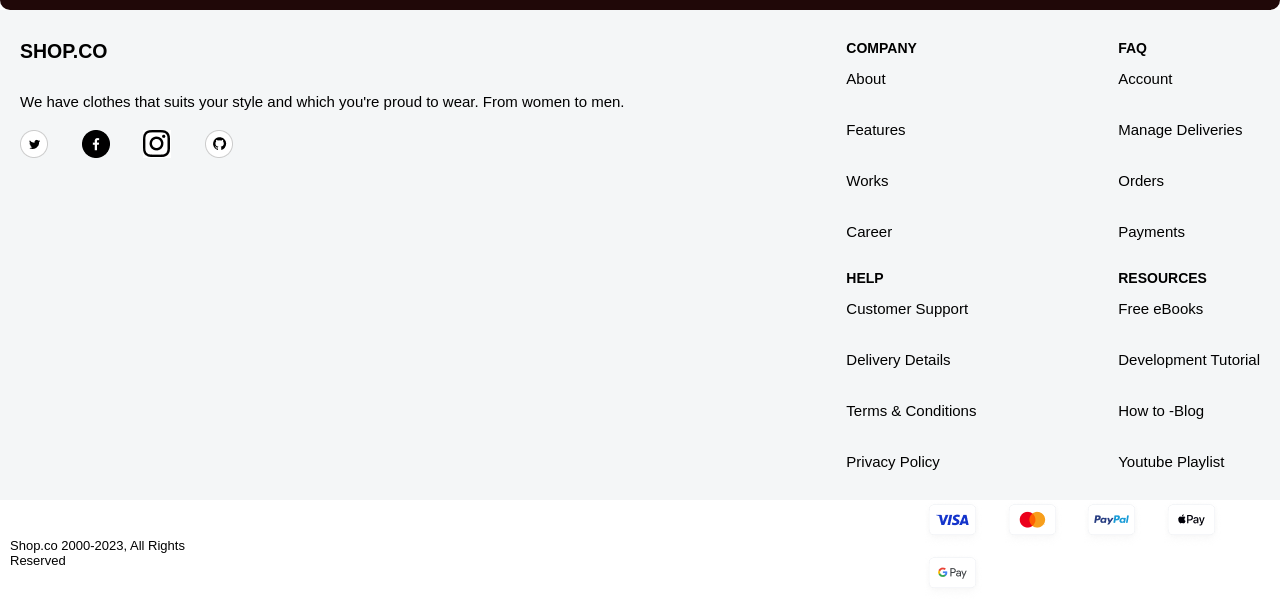
==== commit 362beb31: "Update HTML and CSS Styles" ====
--- a/index.html
+++ b/index.html
@@ -2,6 +2,8 @@
 <html>
   <head>
     <title>Shop.Co Website Landing Page</title>
+    <link
+      href="https://fonts.googleapis.com/css?family=Poppins:300,400,500,600&display=swap" rel="stylesheet"/>
     <link rel="stylesheet" href="./index.css" type="text/css" />
     <body>
       <main>
@@ -27,14 +29,14 @@
           <img src="./Frame (2).png" alt="img" />
           <img src="./Frame (3).png" alt="img" />
         </header>
-        <section class="hero-sectigiton">
+        <section class="hero-section">
           <div class="hero-textsub">
             <h1 class="style">
               FIND CLOTHES<br />THAT MATCHES<br />YOUR STYLE
             </h1>
             <p>
               Browse through our diverse range of meticulously crafted garments,
-              designed<br />to bring out your individuality and cater to your
+              designed to bring out your individuality and cater to your
               sense of style.
             </p>
             <div class="shop-button">
@@ -55,11 +57,11 @@
               </div>
             </div>
           </div>
-          <img src="./Rectangle 2.png" alt="image" />
+          <img src="./Rectangle 2 (1).png" alt="image" />
         </section>
         <div class="brand-logo">
           <img src="./Vector (12).png" alt="image" />
-          <img src="./Vector (13).png" alt="image" />
+          <img src="./zara-logo-1 1.png" alt="image" />
           <img src="./Vector (14).png" alt="image" />
           <img src="./Vector (15).png" alt="image" />
           <img src="./Group (1).png" alt="image" />
@@ -140,22 +142,16 @@
             <img src="./image 9 (1).png" alt="image" />
             <h5>Loose Fit Bermuda Shorts</h5>
             <div class="wrapper">
-              <img src="./Frame 10.png" alt="image" />
+              <img src="./Frame 10.png" alt="stars" />
               <p>3.0/5</p>
             </div>
             <h3>$80</h3>
           </div>
           <div class="first-top">
-            <img
-              src="./Frame 38.png"
-              alt="image"
-              width="100%"
-              height="
-           auto"
-            />
+           <img src="./Frame 38 (1).png" alt="image" />
             <h5>Faded Skinny Jeans</h5>
             <div class="wrapper">
-              <img src="./Frame 10 (1).png" alt="image" />
+              <img src="./Frame 10 (1).png" alt="stars" />
               <p>4.5/5</p>
             </div>
             <h3>$210</h3>
@@ -243,7 +239,7 @@
           </div>
         </section>
         <section class="offer">
-          <h1>STAY UPTO DATE ABOUT<br />OUR LATEST OFFERS</h1>
+          <h1>STAY UPTO DATE ABOUT OUR LATEST OFFERS</h1>
           <div class="offer-wrapper">
             <input type="text" placeholder="Enter your E-mail address" />
             <button class="subscribe">Subscribe to Newsletter</button>
@@ -263,45 +259,49 @@
               <img src="./4.png" alt="logo" />
             </div>
           </div>
-          <div class="company">
-            <h4>COMPANY</h4>
-            <p>About</p>
-            <p>Features</p>
-            <p>Works</p>
-            <p>Career</p>
-          </div>
-          <div class="company">
-            <h4>HELP</h4>
-            <p>Customer Support</p>
-            <p>Delivery Details</p>
-            <p>Terms & Conditions</p>
-            <p>Privacy Policy</p>
-          </div>
-          <div class="company">
-            <h4>FAQ</h4>
-            <p>Account</p>
-            <p>Manage Deliveries</p>
-            <p>Orders</p>
-            <p>Payments</p>
-          </div>
-          <div class="company">
-            <h4>RESOURCES</h4>
-            <p>Free eBooks</p>
-            <p>Development Tutorial</p>
-            <p>How to -Blog</p>
-            <p>Youtube Playlist</p>
+          <div class="first-footer-text">
+           <div class="company">
+             <h4>COMPANY</h4>
+             <p>About</p>
+             <p>Features</p>
+             <p>Works</p>
+             <p>Career</p>
+           </div>
+           <div class="company">
+             <h4>HELP</h4>
+             <p>Customer Support</p>
+             <p>Delivery Details</p>
+             <p>Terms & Conditions</p>
+             <p>Privacy Policy</p>
+           </div>
+          </div>
+          <div class="second-footer-text">
+           <div class="company">
+             <h4>FAQ</h4>
+             <p>Account</p>
+             <p>Manage Deliveries</p>
+             <p>Orders</p>
+             <p>Payments</p>
+           </div>
+           <div class="company">
+             <h4>RESOURCES</h4>
+             <p>Free eBooks</p>
+             <p>Development Tutorial</p>
+             <p>How to -Blog</p>
+             <p>Youtube Playlist</p>
           </div>
         </section>
         <section class="footer-sub">
           <p class="license">Shop.co 2000-2023, All Rights Reserved</p>
-          <img src="./Badge.png" alt="visa-logo" />
-          <img src="./Badge (1).png" alt="masterCard-logo" />
-          <img src="./Badge (2).png" alt="Paypal-logo" />
-          <img src="./Badge (3).png" alt="apple-pay-logo" />
-          <img src="./Badge (4).png" alt="google-logo" />
+          <div class="footer-sub-img">
+            <img src="./Badge.png" alt="visa-logo" />
+            <img src="./Badge (1).png" alt="masterCard-logo" />
+            <img src="./Badge (2).png" alt="Paypal-logo" />
+            <img src="./Badge (3).png" alt="apple-pay-logo" />
+            <img src="./Badge (4).png" alt="google-logo" />
+          </div>
         </section>
       </main>
-
       <script src="indexScript.js"></script>
     </body>
   </head>
--- a/index.css
+++ b/index.css
@@ -7,8 +7,7 @@
 
 body main {
   background-color: rgb(255, 255, 255);
-  margin: 7px 15px;
-  max-width: 1200px;
+  margin: 0;
 }
 
 .announcement-bar {
@@ -17,11 +16,7 @@
   color: white;
   text-align: center;
   justify-content: center;
-  padding: 5px;
   position: fixed;
-  width: 100%;
-  top: 0;
-  left: 5px;
   z-index: 1000;
   margin-left: 8px;
 }
@@ -29,7 +24,6 @@
 .announcement-bar a {
   color: white;
   font-size: 12px;
-  padding-left: 3px;
 }
 
 .announcement-bar p {
@@ -40,7 +34,9 @@
   display: flex;
   align-items: center;
   justify-content: space-between;
-  margin-top: 20px;
+  padding-left: 60px;
+  padding-right: 60px;
+  padding-top: 5px;
 }
 
 nav a {
@@ -64,46 +60,46 @@
 }
 
 .style {
-  font-size: 85px;
+  font-size: 95px;
   padding-top: 40px;
   padding-left: 30px;
+}
+
+.hero-section {
+  display: flex;
+  flex-direction: row;
+  background-color: rgb(240, 240, 232);
+}
+
+.hero-section img {
+  width: 60%;
+  height: auto;
 }
 
 .shop-button {
   border: none;
   border-radius: 5px;
+  margin-bottom: 20px;
 }
 
 .group {
   display: flex;
   flex-direction: column;
-}
-
-.hero-section img {
-  display: block;
-  height: auto;
-  width: 100%;
-}
-
-.hero-textsub {
-  position: absolute;
-  padding-right: 15px;
 }
 
 .hero-textsub p {
   padding-left: 30px;
-  padding-bottom: 25px;
-}
-
-.hero-section {
-  position: relative;
-}
+  padding-bottom: 30px;
+  padding-top: 30px;
+}
+
 
 .shop-button {
   display: flex;
   padding-left: 20px;
   padding-right: 20px;
 }
+
 .shop {
   border: 0px;
   border-radius: 20px;
@@ -140,12 +136,14 @@
 
 .group-top-selling {
   display: flex;
-  justify-content: space-between;
+  padding-left: 40px;
+  padding-right: 40px;
 }
 
 .group-brand-cloth {
   display: flex;
-  justify-content: space-between;
+  padding-left: 40px;
+  padding-right: 40px;
 }
 
 .wrapper {
@@ -190,6 +188,7 @@
   padding-bottom: 30px;
   padding-top: 20px;
 }
+
 .selling {
   text-align: center;
   padding-bottom: 30px;
@@ -365,6 +364,10 @@
   margin-left: 20px;
 }
 
+.first-footer-text , .second-footer-text {
+  font-size: 15px;
+}
+
 .footer-wrap img {
   padding-right: 30px;
   align-items: center;
@@ -373,10 +376,11 @@
 
 .footer-wrap p {
   padding-right: 100px;
+  font-size: 15px;
 }
 
 .license {
-  font-size: 13px;
+  font-size: 15px;
 }
 
 .footer-sub img {
@@ -391,11 +395,13 @@
 .footer-sub {
   display: flex;
   align-items: center;
+  padding-left: 10px;
 }
 
 /* Desktop */
 
 @media (min-width: 1025px) {
+
   main {
     margin: 0 auto;
   }
@@ -429,12 +435,14 @@
     font-size: 12px;
   }
 
-  header {
-    display: flex;
-    align-items: center;
-    justify-content: space-between;
-    padding-top: 4px;
-  }
+ header {
+  display: flex;
+  align-items: center;
+  justify-content: space-between;
+  padding-left: 60px;
+  padding-right: 60px;
+  margin-top: 20px;
+ }
 
   nav a {
     text-decoration: none;
@@ -470,26 +478,6 @@
   .group {
     display: flex;
     flex-direction: column;
-  }
-
-  .hero-section img {
-    display: block;
-    height: auto;
-    width: 100%;
-  }
-
-  .hero-textsub {
-    position: absolute;
-    padding-right: 15px;
-  }
-
-  .hero-textsub p {
-    padding-left: 30px;
-    padding-bottom: 25px;
-  }
-
-  .hero-section {
-    position: relative;
   }
 
   .shop-button {
@@ -684,10 +672,11 @@
     border: none;
     border-radius: 5px;
     border-color: rgb(92, 128, 165);
+    padding-left: 10px;
   }
 
   .sarah-quote p {
-    font-size: 12px;
+    font-size: 15px;
     padding-right: 30px;
     margin-bottom: 20px;
   }
@@ -796,9 +785,6 @@
     padding: 0;
     box-sizing: border-box;
     font-family: Arial, Helvetica, sans-serif;
-  }
-  main {
-    max-width: 1200px;
   }
 
   body main {
@@ -873,27 +859,6 @@
     flex-direction: column;
   }
 
-  .hero-section img {
-    display: block;
-    height: auto;
-    width: 100%;
-  }
-
-  .hero-textsub {
-    position: absolute;
-    padding-right: 8px;
-  }
-
-  .hero-textsub p {
-    padding-left: 15px;
-    padding-bottom: 15px;
-    font-size: 12px;
-  }
-
-  .hero-section {
-    position: relative;
-  }
-
   .shop-button {
     display: flex;
     padding-left: 10px;
@@ -903,10 +868,10 @@
 
   .shop {
     border: 0px;
-    border-radius: 10px;
+    border-radius: 17px;
     background-color: rgb(26, 16, 8);
     color: white;
-    padding: 5px 5px;
+    padding: 12px 12px;
     margin: 10px;
   }
 
@@ -917,8 +882,12 @@
 
   .group-number h3 {
     justify-content: space-between;
-    padding-left: 15px;
-    font-size: 10px;
+    padding-left: 35px;
+    font-size: 18px;
+  }
+
+  .group-number  p {
+    font-size: 12px;
   }
 
   .brand-logo {
@@ -1055,8 +1024,8 @@
   }
 
   .customer-wordings h1 {
-    font-size: 20px;
-    margin-right: 250px;
+    font-size: 40px;
+    margin-right: 450px;
   }
 
   .arrow {
@@ -1090,11 +1059,13 @@
 
   .sarah-group h5 {
     padding-right: 12px;
+    font-size: 18px;
   }
 
   .quotes {
     display: flex;
     justify-content: space-between;
+    padding-left: 10px;
   }
 
   .sarah-quote {
@@ -1104,9 +1075,10 @@
   }
 
   .sarah-quote p {
-    font-size: 8px;
+    font-size: 12px;
     padding-right: 20px;
     margin-bottom: 14px;
+    
   }
 
   .offer h1 {
@@ -1164,16 +1136,18 @@
     padding-top: 3px;
     margin-bottom: 20px;
     margin-right: 9px;
+    font-size: 12px;
   }
 
   .company h4 {
     padding-bottom: 7px;
-    font-size: 9px;
+    font-size: 15px;
     margin-right: 8px;
   }
 
   .footer-wrap h1 {
     padding-bottom: 20px;
+    font-size: 30px;
   }
 
   .footer-wrap {
@@ -1188,6 +1162,7 @@
 
   .footer-wrap p {
     padding-right: 70px;
+    font-size: 12px;
   }
 
   .license {
@@ -1215,11 +1190,7 @@
     margin: 0;
     padding: 0;
     box-sizing: border-box;
-    font-family: Arial, Helvetica, sans-serif;
-  }
-
-  main {
-    max-width: 600px;
+    font-family:'Segoe UI', Tahoma, Geneva, Verdana, sans-serif;
   }
 
   body main {
@@ -1252,10 +1223,17 @@
   }
 
   header {
-    display: flex;
-    flex-direction: column;
-    align-items: center;
-    justify-content: space-between;
+  display: flex;
+  align-items: center;
+  justify-content: space-between;
+  padding-left: 60px;
+  padding-right: 60px;
+  padding-top: 5px;
+ }
+
+
+  header h1 {
+    font-size: 15px;
   }
 
   nav a {
@@ -1272,17 +1250,19 @@
     padding-bottom: 3px;
     margin-bottom: 4px;
     background-color: rgb(253, 253, 253);
-    padding-right: 100px;
+    padding-right: 20px;
     padding-left: 5px;
     font-size: 10px;
   }
 
   .header img {
-    gap: 8px;
-  }
+    width: 100%;
+    height: auto;
+    }
 
   .style {
-    font-size: 40px;
+    font-size: 60px;
+    font-family: Impact, Haettenschweiler, 'Arial Narrow Bold', sans-serif;
     padding-top: 20px;
     padding-left: 15px;
   }
@@ -1299,26 +1279,23 @@
   }
 
   .hero-section {
-    display: flex;
-    flex-direction: column;
+    display: grid;
   }
 
   .shop-button {
     display: flex;
-    padding-left: 10px;
-    padding-right: 10px;
-    font-size: 10px;
-    border: none;
-    border-radius: 2px;
+    justify-content: center;
   }
 
   .shop {
     border: 0px;
-    border-radius: 10px;
+    border-radius: 20px;
     background-color: rgb(26, 16, 8);
     color: white;
     padding: 5px 5px;
     margin: 10px;
+    padding: 12px 90px;
+    font-size: 15px;
   }
 
   .group-number {
@@ -1333,19 +1310,19 @@
   }
 
   .brand-logo {
-    display: flex;
-    flex-direction: row;
-    background-color: black;
+    display: grid;
+    grid-template-columns: repeat(3, 2fr);
     color: white;
     justify-content: space-between;
     gap: 18px;
     margin-right: 10px;
   }
 
-  .brand-logo img {
-    width: 50%;
-    height: auto;
-  }
+   .brand-logo img {
+    width: 100%;
+    padding-right: 10px;
+    padding-left: 10px;
+   }
 
   .arrival {
     text-align: center;
@@ -1354,18 +1331,19 @@
 
   .group-top-selling {
     display: grid;
-    grid-template-columns: repeat(2, 2fr);
-    justify-content: space-between;
-    margin-right: 50px;
-    margin-left: 85px;
+    grid-template-columns: repeat(1, 3fr);
+    align-items: center;
+    padding-top: 5px;
+    margin-right: 70px;
+    padding-left: 40px;
   }
 
   .group-brand-cloth {
     display: grid;
-    grid-template-columns: repeat(2, 2fr);
-    justify-content: space-between;
-    margin-right: 50px;
-    margin-left: 85px;
+    grid-template-columns: repeat(1, 3fr);
+    padding-right: 40px;
+    padding-left: 40px;
+    padding-top: 5px;
   }
 
   .wrapper {
@@ -1438,40 +1416,41 @@
   .style-design {
     background-color: rgb(230, 226, 226);
     border: auto;
-    border-radius: 6px;
+    border-radius: 20px;
     margin-bottom: 20px;
+    margin-left: 5px;
+    margin-right: 5px;
   }
 
   .style-design h1 {
     text-align: center;
-    font-size: 40px;
-    padding-top: 40px;
-    padding-bottom: 48px;
+    font-size: 50px;
+    padding: 40px 20px;
   }
 
   .first-style {
-    display: flex;
-    justify-content: space-between;
-    padding-left: 25px;
-    padding-right: 25px;
+    flex-direction: column;
+    justify-content: center;
+    align-items: center;
+    padding-left: 5px;
+    padding-right: 5px;
+    margin-top: 5px;
   }
 
   .second-style {
-    display: flex;
-    justify-content: space-between;
-    padding-left: 25px;
-    padding-right: 25px;
-    margin-top: 14px;
-    padding-bottom: 25px;
+    flex-direction: column;
+    justify-content: space-between;
+    align-items: center;
   }
 
   .customer-wordings h1 {
-    font-size: 20px;
-    margin-right: 250px;
+    font-size: 35px;
+    margin-right: 100px;
   }
 
   .arrow {
     display: flex;
+    padding-top: 45px;
   }
 
   .customer-wordings {
@@ -1521,50 +1500,65 @@
   }
 
   .offer h1 {
-    font-size: 35px;
+    font-size: 40px;
     color: white;
-    padding-left: 35px;
-    padding-top: 30px;
-    padding-bottom: 25px;
+    padding: 20px 10px 5px 20px;
   }
 
   .offer {
     margin-top: 14px;
     border: none;
-    border-radius: 4px;
+    border-radius: 15px;
     background-color: rgb(32, 8, 8);
-    display: flex;
-    justify-content: space-between;
+    flex-direction: column;
   }
 
   .offer-wrapper {
     display: flex;
-    flex-direction: column;
-    margin-top: 30px;
+    margin-top: 10px;
     margin-right: 40px;
+     margin-left: 25px;
+    margin-bottom: 20px;
   }
 
   .offer-wrapper button {
+    border-radius: 14px;
+    padding-left: 20px;
+    padding-right: 20px;
+    padding-top: 5px;
+    padding-bottom: 8px;
+    font-size: 12px;
+  }
+
+   .first-footer-text {
+    display: flex;
+    justify-content: space-between;
+    font-size: 12px;
     margin-top: 10px;
-    border-radius: 14px;
-    height: 20px;
-    padding-left: 40px;
-    padding-right: 40px;
-    padding-top: 4px;
-    padding-bottom: 16px;
-    font-size: 11px;
+    padding-left: 10px;
+  }
+
+  .second-footer-text {
+    display: flex;
+    justify-content: space-between;
+    font-size: 12px;
+    margin-top: 10px;
+    padding-left: 10px;
   }
 
   .offer-wrapper input {
     text-align: center;
-    border-radius: 14px;
+    border-radius: 15px;
     padding-top: 6px;
     padding-bottom: 6px;
+    padding-left: 10px;
+    padding-right: 10px;
     font-size: 11px;
+    margin-top: 10px;
   }
 
   .footer {
-    display: flex;
+    display: grid;
     justify-content: space-between;
     font-size: 10px;
     padding-top: 20px;
@@ -1579,12 +1573,13 @@
 
   .company h4 {
     padding-bottom: 7px;
-    font-size: 9px;
+    font-size: 15px;
     margin-right: 8px;
   }
 
   .footer-wrap h1 {
     padding-bottom: 20px;
+    font-size: 35px;
   }
 
   .footer-wrap {
@@ -1598,24 +1593,32 @@
   }
 
   .footer-wrap p {
-    padding-right: 70px;
+    padding-right: 20px;
+    font-size: 13px;
   }
 
   .license {
-    font-size: 8.5px;
+    font-size: 12px;
+    padding-top: 10px;
+    text-align: center;
   }
 
   .footer-sub img {
     align-items: center;
     padding-left: 9px;
+    display: flex;
   }
 
   .footer-sub p {
-    padding-right: 250px;
-  }
-
-  .footer-sub {
-    display: flex;
-    align-items: center;
-  }
-}
+    padding-right: 50px;
+  }
+
+ .footer-sub {
+    align-items: center;
+    flex-direction: column;
+  }
+
+  .footer-sub-img {
+    display: flex;
+  }
+}
